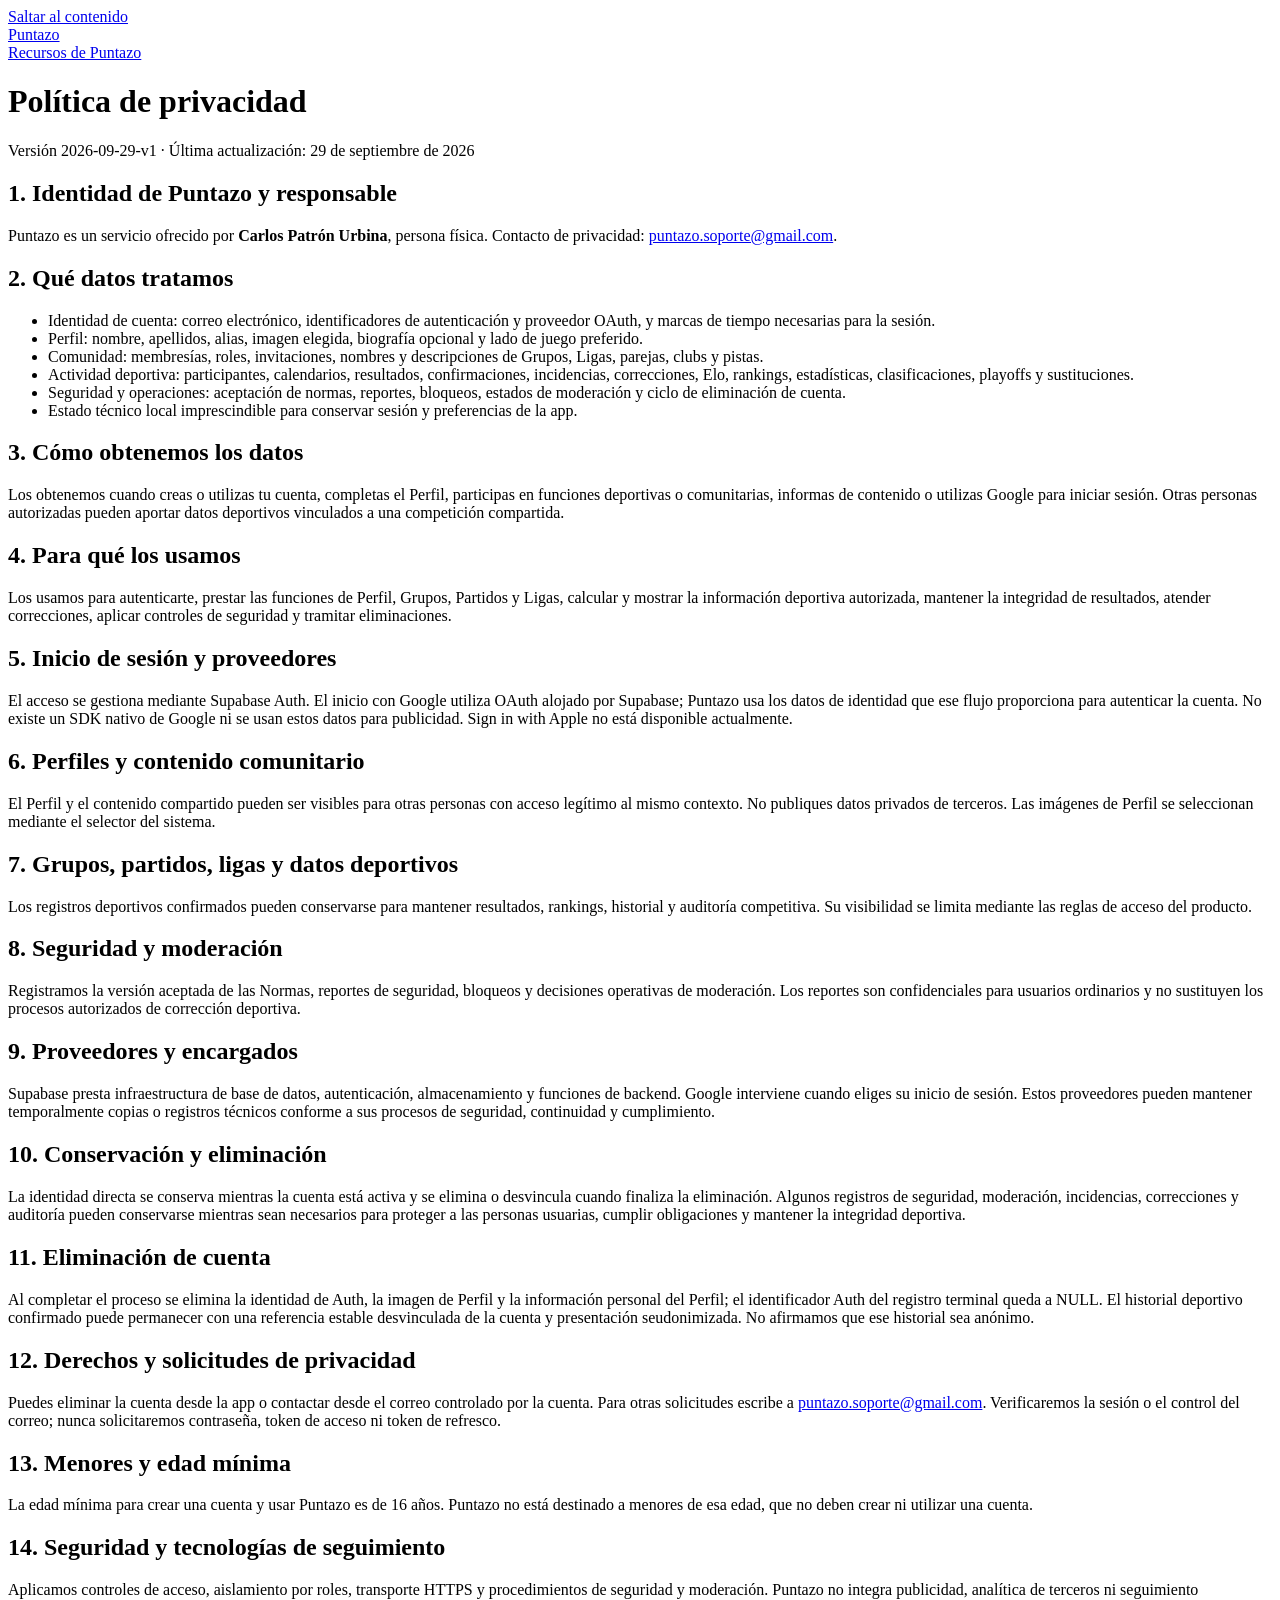
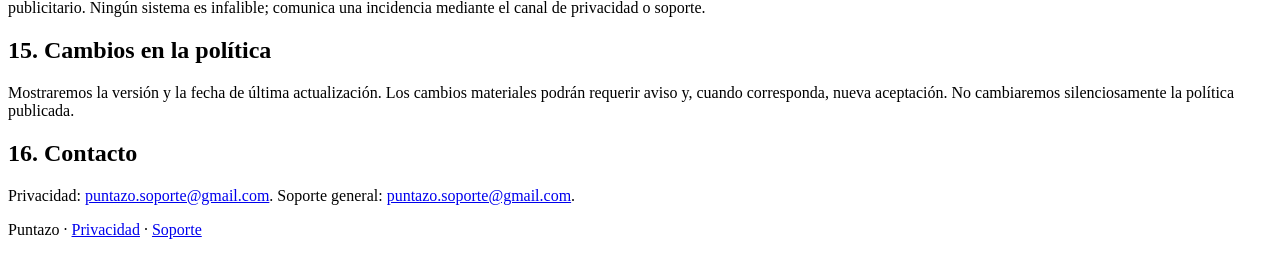
==== privacidad/index.html @ 3b6094df "deploy: publish Puntazo legal resources" ====
<!doctype html>
<html lang="es">
  <head>
    <meta charset="utf-8">
    <meta name="viewport" content="width=device-width, initial-scale=1">
    <meta name="description" content="Política de privacidad de Puntazo.">
    <link rel="canonical" href="https://carlospatron25.github.io/puntazo-legal/privacidad/">
    <link rel="stylesheet" href="/puntazo-legal/assets/styles.css">
    <title>Política de privacidad · Puntazo</title>
  </head>
  <body>
    <a class="skip-link" href="#contenido">Saltar al contenido</a>
    <header><div class="header-inner"><a class="brand" href="/puntazo-legal/">Puntazo</a><nav class="breadcrumbs" aria-label="Migas de pan"><a href="/puntazo-legal/">Recursos de Puntazo</a></nav></div></header>
    <main id="contenido"><h1>Política de privacidad</h1><p class="meta">Versión 2026-09-29-v1 · Última actualización: 29 de septiembre de 2026</p>
        <section><h2>1. Identidad de Puntazo y responsable</h2><p>Puntazo es un servicio ofrecido por <strong>Carlos Patrón Urbina</strong>, persona física. Contacto de privacidad: <a href="mailto:puntazo.soporte@gmail.com">puntazo.soporte@gmail.com</a>.</p></section>
        <section><h2>2. Qué datos tratamos</h2><ul><li>Identidad de cuenta: correo electrónico, identificadores de autenticación y proveedor OAuth, y marcas de tiempo necesarias para la sesión.</li><li>Perfil: nombre, apellidos, alias, imagen elegida, biografía opcional y lado de juego preferido.</li><li>Comunidad: membresías, roles, invitaciones, nombres y descripciones de Grupos, Ligas, parejas, clubs y pistas.</li><li>Actividad deportiva: participantes, calendarios, resultados, confirmaciones, incidencias, correcciones, Elo, rankings, estadísticas, clasificaciones, playoffs y sustituciones.</li><li>Seguridad y operaciones: aceptación de normas, reportes, bloqueos, estados de moderación y ciclo de eliminación de cuenta.</li><li>Estado técnico local imprescindible para conservar sesión y preferencias de la app.</li></ul></section>
        <section><h2>3. Cómo obtenemos los datos</h2><p>Los obtenemos cuando creas o utilizas tu cuenta, completas el Perfil, participas en funciones deportivas o comunitarias, informas de contenido o utilizas Google para iniciar sesión. Otras personas autorizadas pueden aportar datos deportivos vinculados a una competición compartida.</p></section>
        <section><h2>4. Para qué los usamos</h2><p>Los usamos para autenticarte, prestar las funciones de Perfil, Grupos, Partidos y Ligas, calcular y mostrar la información deportiva autorizada, mantener la integridad de resultados, atender correcciones, aplicar controles de seguridad y tramitar eliminaciones.</p></section>
        <section><h2>5. Inicio de sesión y proveedores</h2><p>El acceso se gestiona mediante Supabase Auth. El inicio con Google utiliza OAuth alojado por Supabase; Puntazo usa los datos de identidad que ese flujo proporciona para autenticar la cuenta. No existe un SDK nativo de Google ni se usan estos datos para publicidad. Sign in with Apple no está disponible actualmente.</p></section>
        <section><h2>6. Perfiles y contenido comunitario</h2><p>El Perfil y el contenido compartido pueden ser visibles para otras personas con acceso legítimo al mismo contexto. No publiques datos privados de terceros. Las imágenes de Perfil se seleccionan mediante el selector del sistema.</p></section>
        <section><h2>7. Grupos, partidos, ligas y datos deportivos</h2><p>Los registros deportivos confirmados pueden conservarse para mantener resultados, rankings, historial y auditoría competitiva. Su visibilidad se limita mediante las reglas de acceso del producto.</p></section>
        <section><h2>8. Seguridad y moderación</h2><p>Registramos la versión aceptada de las Normas, reportes de seguridad, bloqueos y decisiones operativas de moderación. Los reportes son confidenciales para usuarios ordinarios y no sustituyen los procesos autorizados de corrección deportiva.</p></section>
        <section><h2>9. Proveedores y encargados</h2><p>Supabase presta infraestructura de base de datos, autenticación, almacenamiento y funciones de backend. Google interviene cuando eliges su inicio de sesión. Estos proveedores pueden mantener temporalmente copias o registros técnicos conforme a sus procesos de seguridad, continuidad y cumplimiento.</p></section>
        <section><h2>10. Conservación y eliminación</h2><p>La identidad directa se conserva mientras la cuenta está activa y se elimina o desvincula cuando finaliza la eliminación. Algunos registros de seguridad, moderación, incidencias, correcciones y auditoría pueden conservarse mientras sean necesarios para proteger a las personas usuarias, cumplir obligaciones y mantener la integridad deportiva.</p></section>
        <section><h2>11. Eliminación de cuenta</h2><p>Al completar el proceso se elimina la identidad de Auth, la imagen de Perfil y la información personal del Perfil; el identificador Auth del registro terminal queda a NULL. El historial deportivo confirmado puede permanecer con una referencia estable desvinculada de la cuenta y presentación seudonimizada. No afirmamos que ese historial sea anónimo.</p></section>
        <section><h2>12. Derechos y solicitudes de privacidad</h2><p>Puedes eliminar la cuenta desde la app o contactar desde el correo controlado por la cuenta. Para otras solicitudes escribe a <a href="mailto:puntazo.soporte@gmail.com">puntazo.soporte@gmail.com</a>. Verificaremos la sesión o el control del correo; nunca solicitaremos contraseña, token de acceso ni token de refresco.</p></section>
        <section><h2>13. Menores y edad mínima</h2><p>La edad mínima para crear una cuenta y usar Puntazo es de 16 años. Puntazo no está destinado a menores de esa edad, que no deben crear ni utilizar una cuenta.</p></section>
        <section><h2>14. Seguridad y tecnologías de seguimiento</h2><p>Aplicamos controles de acceso, aislamiento por roles, transporte HTTPS y procedimientos de seguridad y moderación. Puntazo no integra publicidad, analítica de terceros ni seguimiento publicitario. Ningún sistema es infalible; comunica una incidencia mediante el canal de privacidad o soporte.</p></section>
        <section><h2>15. Cambios en la política</h2><p>Mostraremos la versión y la fecha de última actualización. Los cambios materiales podrán requerir aviso y, cuando corresponda, nueva aceptación. No cambiaremos silenciosamente la política publicada.</p></section>
        <section><h2>16. Contacto</h2><p>Privacidad: <a href="mailto:puntazo.soporte@gmail.com">puntazo.soporte@gmail.com</a>. Soporte general: <a href="mailto:puntazo.soporte@gmail.com">puntazo.soporte@gmail.com</a>.</p></section></main>
    <footer><p>Puntazo · <a href="/puntazo-legal/privacidad/">Privacidad</a> · <a href="/puntazo-legal/soporte/">Soporte</a></p></footer>
  </body>
</html>
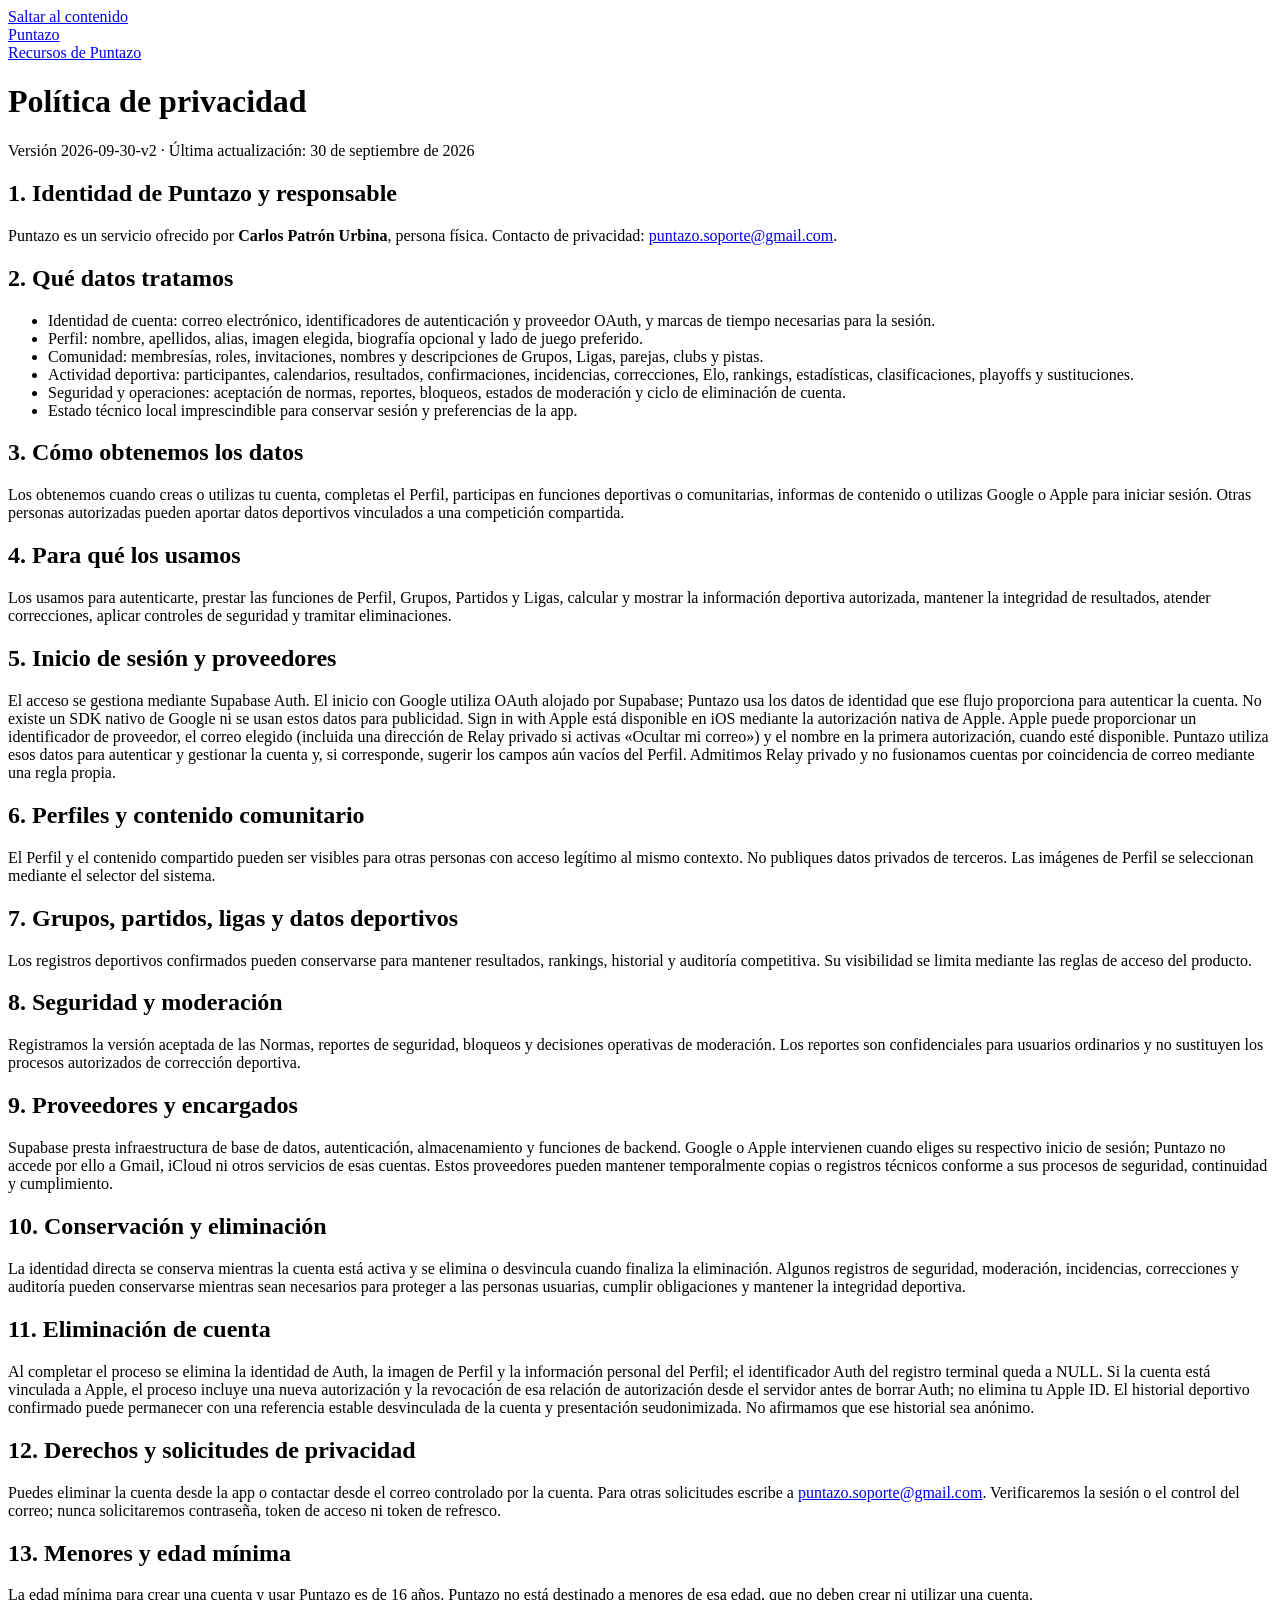
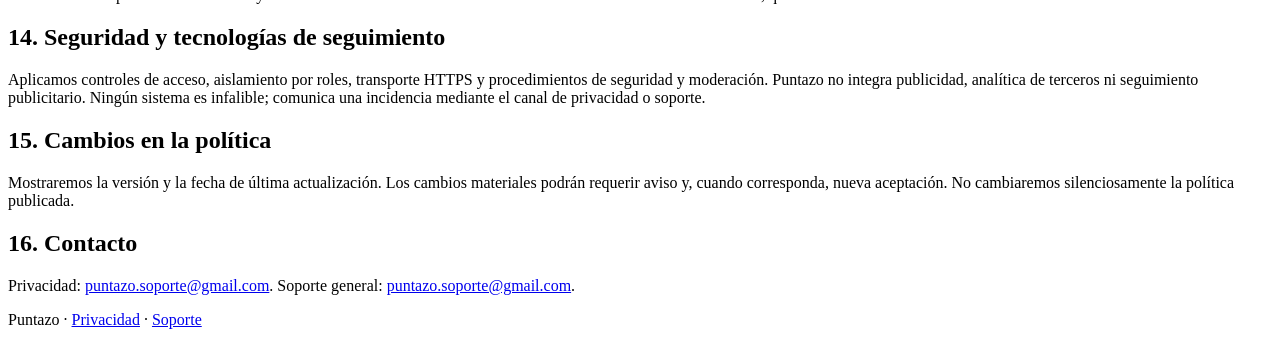
==== commit 7a0c984b: "docs: update privacy for native Apple sign-in" ====
--- a/privacidad/index.html
+++ b/privacidad/index.html
@@ -11,18 +11,18 @@
   <body>
     <a class="skip-link" href="#contenido">Saltar al contenido</a>
     <header><div class="header-inner"><a class="brand" href="/puntazo-legal/">Puntazo</a><nav class="breadcrumbs" aria-label="Migas de pan"><a href="/puntazo-legal/">Recursos de Puntazo</a></nav></div></header>
-    <main id="contenido"><h1>Política de privacidad</h1><p class="meta">Versión 2026-09-29-v1 · Última actualización: 29 de septiembre de 2026</p>
+    <main id="contenido"><h1>Política de privacidad</h1><p class="meta">Versión 2026-09-30-v2 · Última actualización: 30 de septiembre de 2026</p>
         <section><h2>1. Identidad de Puntazo y responsable</h2><p>Puntazo es un servicio ofrecido por <strong>Carlos Patrón Urbina</strong>, persona física. Contacto de privacidad: <a href="mailto:puntazo.soporte@gmail.com">puntazo.soporte@gmail.com</a>.</p></section>
         <section><h2>2. Qué datos tratamos</h2><ul><li>Identidad de cuenta: correo electrónico, identificadores de autenticación y proveedor OAuth, y marcas de tiempo necesarias para la sesión.</li><li>Perfil: nombre, apellidos, alias, imagen elegida, biografía opcional y lado de juego preferido.</li><li>Comunidad: membresías, roles, invitaciones, nombres y descripciones de Grupos, Ligas, parejas, clubs y pistas.</li><li>Actividad deportiva: participantes, calendarios, resultados, confirmaciones, incidencias, correcciones, Elo, rankings, estadísticas, clasificaciones, playoffs y sustituciones.</li><li>Seguridad y operaciones: aceptación de normas, reportes, bloqueos, estados de moderación y ciclo de eliminación de cuenta.</li><li>Estado técnico local imprescindible para conservar sesión y preferencias de la app.</li></ul></section>
-        <section><h2>3. Cómo obtenemos los datos</h2><p>Los obtenemos cuando creas o utilizas tu cuenta, completas el Perfil, participas en funciones deportivas o comunitarias, informas de contenido o utilizas Google para iniciar sesión. Otras personas autorizadas pueden aportar datos deportivos vinculados a una competición compartida.</p></section>
+        <section><h2>3. Cómo obtenemos los datos</h2><p>Los obtenemos cuando creas o utilizas tu cuenta, completas el Perfil, participas en funciones deportivas o comunitarias, informas de contenido o utilizas Google o Apple para iniciar sesión. Otras personas autorizadas pueden aportar datos deportivos vinculados a una competición compartida.</p></section>
         <section><h2>4. Para qué los usamos</h2><p>Los usamos para autenticarte, prestar las funciones de Perfil, Grupos, Partidos y Ligas, calcular y mostrar la información deportiva autorizada, mantener la integridad de resultados, atender correcciones, aplicar controles de seguridad y tramitar eliminaciones.</p></section>
-        <section><h2>5. Inicio de sesión y proveedores</h2><p>El acceso se gestiona mediante Supabase Auth. El inicio con Google utiliza OAuth alojado por Supabase; Puntazo usa los datos de identidad que ese flujo proporciona para autenticar la cuenta. No existe un SDK nativo de Google ni se usan estos datos para publicidad. Sign in with Apple no está disponible actualmente.</p></section>
+        <section><h2>5. Inicio de sesión y proveedores</h2><p>El acceso se gestiona mediante Supabase Auth. El inicio con Google utiliza OAuth alojado por Supabase; Puntazo usa los datos de identidad que ese flujo proporciona para autenticar la cuenta. No existe un SDK nativo de Google ni se usan estos datos para publicidad. Sign in with Apple está disponible en iOS mediante la autorización nativa de Apple. Apple puede proporcionar un identificador de proveedor, el correo elegido (incluida una dirección de Relay privado si activas «Ocultar mi correo») y el nombre en la primera autorización, cuando esté disponible. Puntazo utiliza esos datos para autenticar y gestionar la cuenta y, si corresponde, sugerir los campos aún vacíos del Perfil. Admitimos Relay privado y no fusionamos cuentas por coincidencia de correo mediante una regla propia.</p></section>
         <section><h2>6. Perfiles y contenido comunitario</h2><p>El Perfil y el contenido compartido pueden ser visibles para otras personas con acceso legítimo al mismo contexto. No publiques datos privados de terceros. Las imágenes de Perfil se seleccionan mediante el selector del sistema.</p></section>
         <section><h2>7. Grupos, partidos, ligas y datos deportivos</h2><p>Los registros deportivos confirmados pueden conservarse para mantener resultados, rankings, historial y auditoría competitiva. Su visibilidad se limita mediante las reglas de acceso del producto.</p></section>
         <section><h2>8. Seguridad y moderación</h2><p>Registramos la versión aceptada de las Normas, reportes de seguridad, bloqueos y decisiones operativas de moderación. Los reportes son confidenciales para usuarios ordinarios y no sustituyen los procesos autorizados de corrección deportiva.</p></section>
-        <section><h2>9. Proveedores y encargados</h2><p>Supabase presta infraestructura de base de datos, autenticación, almacenamiento y funciones de backend. Google interviene cuando eliges su inicio de sesión. Estos proveedores pueden mantener temporalmente copias o registros técnicos conforme a sus procesos de seguridad, continuidad y cumplimiento.</p></section>
+        <section><h2>9. Proveedores y encargados</h2><p>Supabase presta infraestructura de base de datos, autenticación, almacenamiento y funciones de backend. Google o Apple intervienen cuando eliges su respectivo inicio de sesión; Puntazo no accede por ello a Gmail, iCloud ni otros servicios de esas cuentas. Estos proveedores pueden mantener temporalmente copias o registros técnicos conforme a sus procesos de seguridad, continuidad y cumplimiento.</p></section>
         <section><h2>10. Conservación y eliminación</h2><p>La identidad directa se conserva mientras la cuenta está activa y se elimina o desvincula cuando finaliza la eliminación. Algunos registros de seguridad, moderación, incidencias, correcciones y auditoría pueden conservarse mientras sean necesarios para proteger a las personas usuarias, cumplir obligaciones y mantener la integridad deportiva.</p></section>
-        <section><h2>11. Eliminación de cuenta</h2><p>Al completar el proceso se elimina la identidad de Auth, la imagen de Perfil y la información personal del Perfil; el identificador Auth del registro terminal queda a NULL. El historial deportivo confirmado puede permanecer con una referencia estable desvinculada de la cuenta y presentación seudonimizada. No afirmamos que ese historial sea anónimo.</p></section>
+        <section><h2>11. Eliminación de cuenta</h2><p>Al completar el proceso se elimina la identidad de Auth, la imagen de Perfil y la información personal del Perfil; el identificador Auth del registro terminal queda a NULL. Si la cuenta está vinculada a Apple, el proceso incluye una nueva autorización y la revocación de esa relación de autorización desde el servidor antes de borrar Auth; no elimina tu Apple ID. El historial deportivo confirmado puede permanecer con una referencia estable desvinculada de la cuenta y presentación seudonimizada. No afirmamos que ese historial sea anónimo.</p></section>
         <section><h2>12. Derechos y solicitudes de privacidad</h2><p>Puedes eliminar la cuenta desde la app o contactar desde el correo controlado por la cuenta. Para otras solicitudes escribe a <a href="mailto:puntazo.soporte@gmail.com">puntazo.soporte@gmail.com</a>. Verificaremos la sesión o el control del correo; nunca solicitaremos contraseña, token de acceso ni token de refresco.</p></section>
         <section><h2>13. Menores y edad mínima</h2><p>La edad mínima para crear una cuenta y usar Puntazo es de 16 años. Puntazo no está destinado a menores de esa edad, que no deben crear ni utilizar una cuenta.</p></section>
         <section><h2>14. Seguridad y tecnologías de seguimiento</h2><p>Aplicamos controles de acceso, aislamiento por roles, transporte HTTPS y procedimientos de seguridad y moderación. Puntazo no integra publicidad, analítica de terceros ni seguimiento publicitario. Ningún sistema es infalible; comunica una incidencia mediante el canal de privacidad o soporte.</p></section>
